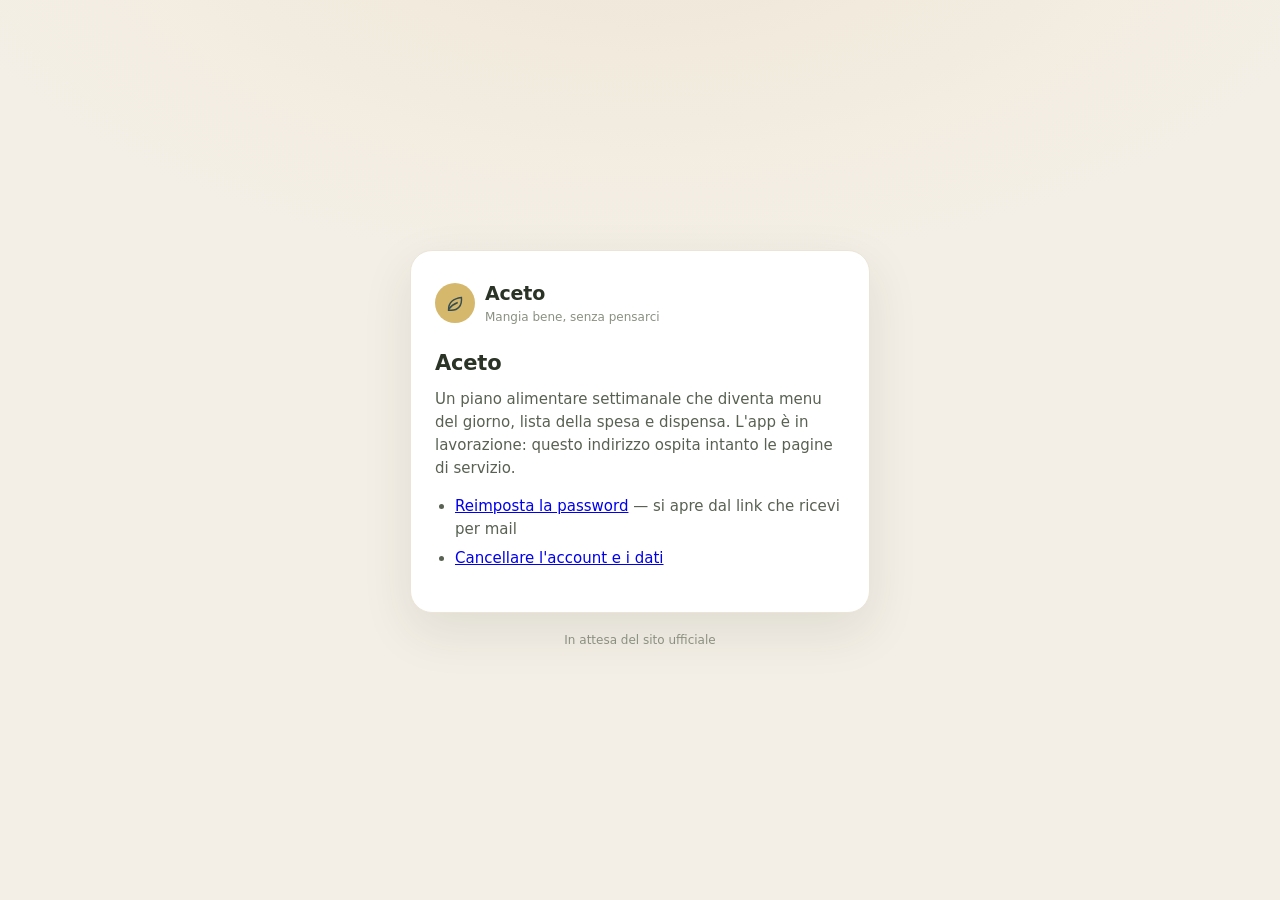
==== index.html @ 106b376c "Pagine pubbliche di Aceto: reset password e cancellazione account Servite da GitHub Pages in attesa " ====
<!DOCTYPE html>
<html lang="it">
<head>
<meta charset="utf-8">
<meta name="viewport" content="width=device-width, initial-scale=1">
<title>Aceto</title>
<link rel="stylesheet" href="stile.css">
</head>
<body>
<main>
  <div class="scheda">
    <div class="marchio">
  <span class="bollo"><svg viewBox="0 0 24 24"><path d="M5 19c0-7 5-12 14-13 1 9-4 14-11 14H5Z"/><path d="M5 19c3-4 6-6 10-7.5"/></svg></span>
  <span><b>Aceto</b><small>Mangia bene, senza pensarci</small></span>
</div>
    <h1>Aceto</h1>
    <p>Un piano alimentare settimanale che diventa menu del giorno, lista della spesa e dispensa.
    L'app è in lavorazione: questo indirizzo ospita intanto le pagine di servizio.</p>
    <ul>
      <li><a href="reset-password/">Reimposta la password</a> — si apre dal link che ricevi per mail</li>
      <li><a href="account-deletion/">Cancellare l'account e i dati</a></li>
    </ul>
  </div>
  <footer>In attesa del sito ufficiale</footer>
</main>
</body>
</html>
---- stile.css ----
/* Aceto — pagine pubbliche. Stessi colori dell'app (design/tokens del prototipo). */
:root {
  --bg: #f4efe6;
  --card: #fff;
  --ink: #2a3326;
  --ink-soft: #586152;
  --muted: #8a9081;
  --line: #ece5d7;
  --primary: #d5b86c;
  --act-deep: #364d51;
  --red: #b04631;
  --green: #4f7d5a;
}
* { box-sizing: border-box; }
body {
  margin: 0;
  min-height: 100vh;
  display: flex;
  align-items: center;
  justify-content: center;
  padding: 24px 16px;
  background: radial-gradient(1200px 600px at 50% -10%, #efe7d7 0%, transparent 60%), var(--bg);
  color: var(--ink);
  font: 15px/1.55 'DM Sans', -apple-system, BlinkMacSystemFont, 'Segoe UI', system-ui, sans-serif;
  -webkit-font-smoothing: antialiased;
}
main { width: 100%; max-width: 460px; }
.scheda {
  background: var(--card);
  border: 1px solid var(--line);
  border-radius: 22px;
  padding: 28px 24px;
  box-shadow: 0 18px 50px rgba(42, 51, 38, 0.1);
}
.marchio { display: flex; align-items: center; gap: 10px; margin-bottom: 20px; }
.marchio .bollo {
  width: 40px; height: 40px; border-radius: 50%;
  background: var(--primary); display: grid; place-items: center;
}
.marchio .bollo svg { width: 22px; height: 22px; stroke: var(--act-deep); fill: none; stroke-width: 1.6; }
.marchio b { font-size: 19px; letter-spacing: -0.01em; }
.marchio small { display: block; color: var(--muted); font-size: 12px; }
h1 { font-size: 21px; margin: 0 0 8px; letter-spacing: -0.01em; }
p { color: var(--ink-soft); margin: 0 0 14px; }
label { display: block; font-size: 13px; font-weight: 600; margin: 16px 0 6px; }
input {
  width: 100%; padding: 12px 13px; font: inherit; color: var(--ink);
  background: #fff; border: 1px solid var(--line); border-radius: 12px;
}
input:focus { outline: none; border-color: var(--primary); }
button {
  width: 100%; margin-top: 18px; padding: 13px; cursor: pointer;
  font: 700 15px/1 'DM Sans', system-ui, sans-serif; color: #fff;
  background: var(--act-deep); border: none; border-radius: 12px;
}
button:disabled { opacity: 0.5; cursor: default; }
.esito { margin-top: 16px; padding: 12px 14px; border-radius: 12px; font-size: 14px; display: none; }
.esito.mostra { display: block; }
.esito.ok { background: #e6f0e7; color: var(--green); }
.esito.errore { background: #f6e1d9; color: var(--red); }
ul { color: var(--ink-soft); padding-left: 20px; margin: 0 0 14px; }
li { margin-bottom: 6px; }
footer { margin-top: 18px; text-align: center; font-size: 12px; color: var(--muted); }
footer a { color: var(--ink-soft); }
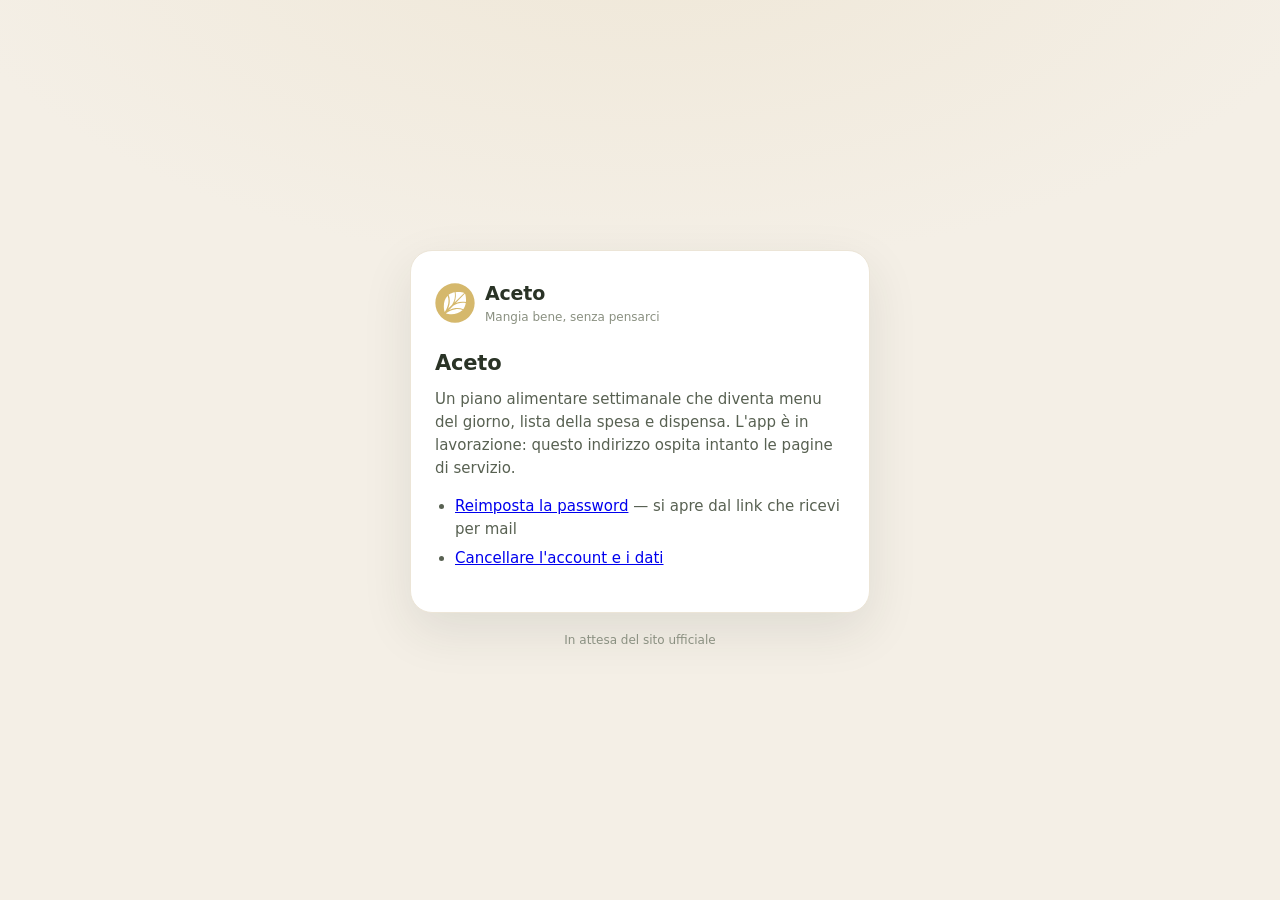
==== commit c35bd2a8: "Il logo vero al posto del segnaposto Le pagine usano ora aceto-logo–tight.svg di design/logo-color, " ====
--- a/index.html
+++ b/index.html
@@ -4,13 +4,14 @@
 <meta charset="utf-8">
 <meta name="viewport" content="width=device-width, initial-scale=1">
 <title>Aceto</title>
+<link rel="icon" href="aceto-logo.svg" type="image/svg+xml">
 <link rel="stylesheet" href="stile.css">
 </head>
 <body>
 <main>
   <div class="scheda">
     <div class="marchio">
-  <span class="bollo"><svg viewBox="0 0 24 24"><path d="M5 19c0-7 5-12 14-13 1 9-4 14-11 14H5Z"/><path d="M5 19c3-4 6-6 10-7.5"/></svg></span>
+  <img src="aceto-logo.svg" alt="" width="40" height="40">
   <span><b>Aceto</b><small>Mangia bene, senza pensarci</small></span>
 </div>
     <h1>Aceto</h1>
--- a/stile.css
+++ b/stile.css
@@ -33,11 +33,7 @@
   box-shadow: 0 18px 50px rgba(42, 51, 38, 0.1);
 }
 .marchio { display: flex; align-items: center; gap: 10px; margin-bottom: 20px; }
-.marchio .bollo {
-  width: 40px; height: 40px; border-radius: 50%;
-  background: var(--primary); display: grid; place-items: center;
-}
-.marchio .bollo svg { width: 22px; height: 22px; stroke: var(--act-deep); fill: none; stroke-width: 1.6; }
+.marchio img { width: 40px; height: 40px; display: block; object-fit: contain; }
 .marchio b { font-size: 19px; letter-spacing: -0.01em; }
 .marchio small { display: block; color: var(--muted); font-size: 12px; }
 h1 { font-size: 21px; margin: 0 0 8px; letter-spacing: -0.01em; }
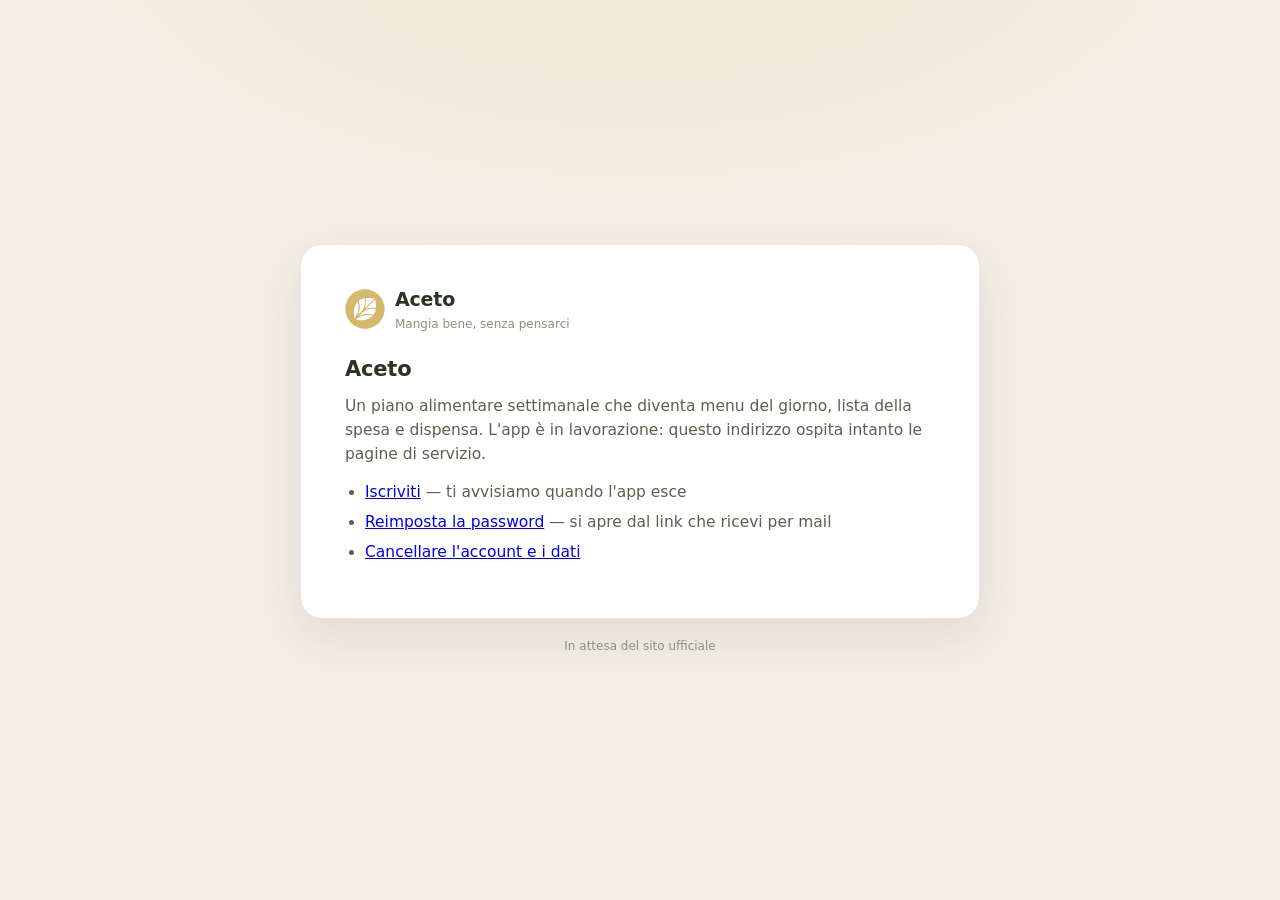
==== commit 53ad1b70: "Pagina di iscrizione alla lista d attesa Raccoglie l email e rimanda agli store: nessun account, che" ====
--- a/index.html
+++ b/index.html
@@ -18,6 +18,7 @@
     <p>Un piano alimentare settimanale che diventa menu del giorno, lista della spesa e dispensa.
     L'app è in lavorazione: questo indirizzo ospita intanto le pagine di servizio.</p>
     <ul>
+      <li><a href="iscriviti/">Iscriviti</a> — ti avvisiamo quando l'app esce</li>
       <li><a href="reset-password/">Reimposta la password</a> — si apre dal link che ricevi per mail</li>
       <li><a href="account-deletion/">Cancellare l'account e i dati</a></li>
     </ul>
--- a/stile.css
+++ b/stile.css
@@ -24,13 +24,20 @@
   font: 15px/1.55 'DM Sans', -apple-system, BlinkMacSystemFont, 'Segoe UI', system-ui, sans-serif;
   -webkit-font-smoothing: antialiased;
 }
-main { width: 100%; max-width: 460px; }
+main { width: 100%; max-width: 680px; }
+/* Sul telefono la scheda occupa tutta la larghezza utile; sul monitor si allarga
+   ma il testo resta su righe leggibili (~70 caratteri), che è il limite vero. */
 .scheda {
   background: var(--card);
   border: 1px solid var(--line);
   border-radius: 22px;
-  padding: 28px 24px;
+  padding: 32px 30px;
   box-shadow: 0 18px 50px rgba(42, 51, 38, 0.1);
+}
+@media (min-width: 620px) {
+  .scheda { padding: 40px 44px; }
+  h1 { font-size: 24px; }
+  body { font-size: 15.5px; }
 }
 .marchio { display: flex; align-items: center; gap: 10px; margin-bottom: 20px; }
 .marchio img { width: 40px; height: 40px; display: block; object-fit: contain; }
@@ -39,6 +46,7 @@
 h1 { font-size: 21px; margin: 0 0 8px; letter-spacing: -0.01em; }
 p { color: var(--ink-soft); margin: 0 0 14px; }
 label { display: block; font-size: 13px; font-weight: 600; margin: 16px 0 6px; }
+#modulo { max-width: 420px; }
 input {
   width: 100%; padding: 12px 13px; font: inherit; color: var(--ink);
   background: #fff; border: 1px solid var(--line); border-radius: 12px;
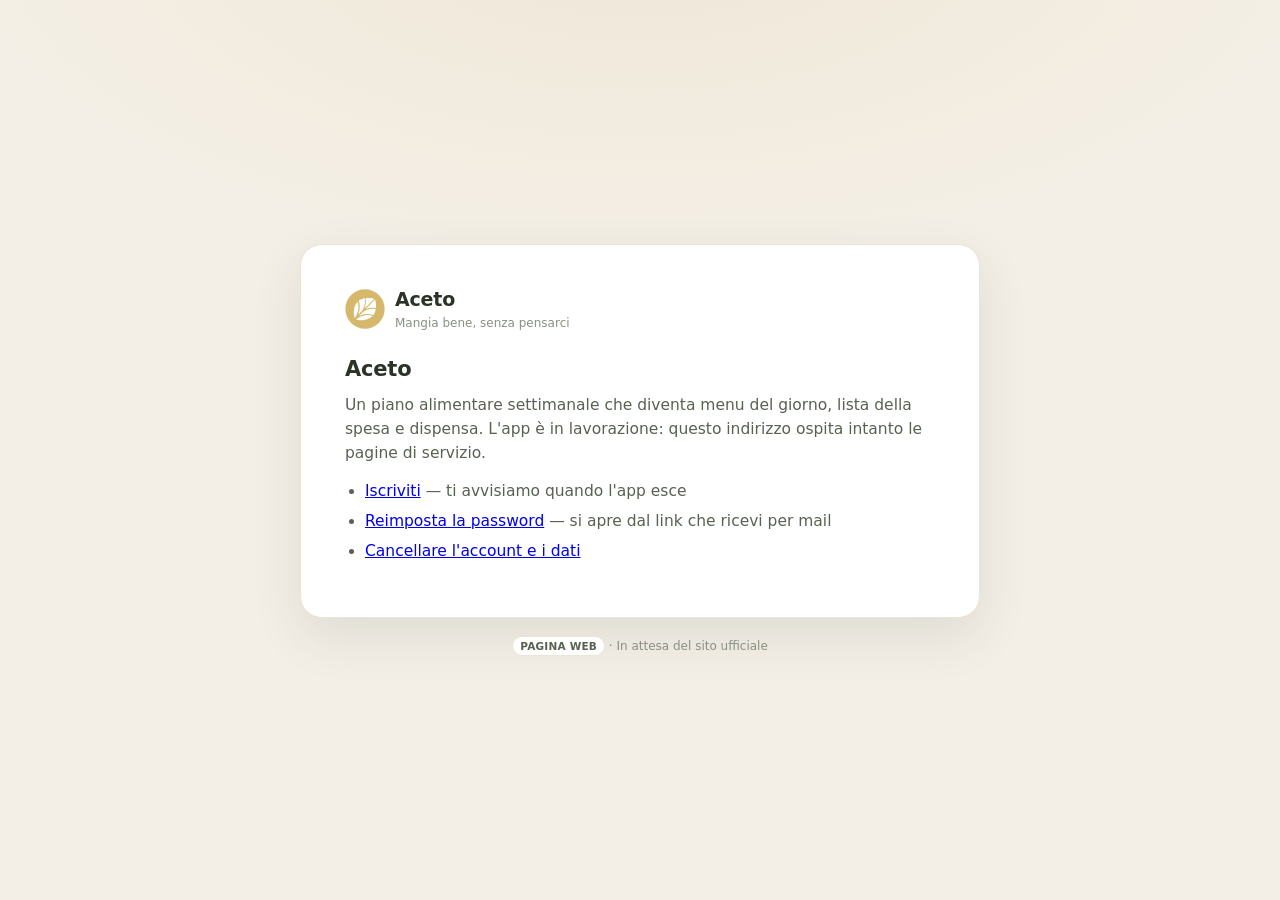
==== commit 13ea0341: "Un cartellino "pagina web" nel piede di ogni pagina pubblica Provando l app in un browser è facile c" ====
--- a/index.html
+++ b/index.html
@@ -23,7 +23,7 @@
       <li><a href="account-deletion/">Cancellare l'account e i dati</a></li>
     </ul>
   </div>
-  <footer>In attesa del sito ufficiale</footer>
+  <footer><span class="segno">PAGINA WEB</span> · In attesa del sito ufficiale</footer>
 </main>
 </body>
 </html>
--- a/stile.css
+++ b/stile.css
@@ -66,3 +66,17 @@
 li { margin-bottom: 6px; }
 footer { margin-top: 18px; text-align: center; font-size: 12px; color: var(--muted); }
 footer a { color: var(--ink-soft); }
+
+/* Provando l'app in un browser è facile confondere le due cose: queste pagine
+   stanno sul web e ci restano anche quando l'app sarà pubblicata. */
+.segno {
+  display: inline-block;
+  border: 1px solid var(--line);
+  border-radius: 999px;
+  padding: 1px 7px;
+  font-size: 10.5px;
+  font-weight: 700;
+  letter-spacing: 0.02em;
+  color: var(--ink-soft);
+  background: var(--card);
+}
